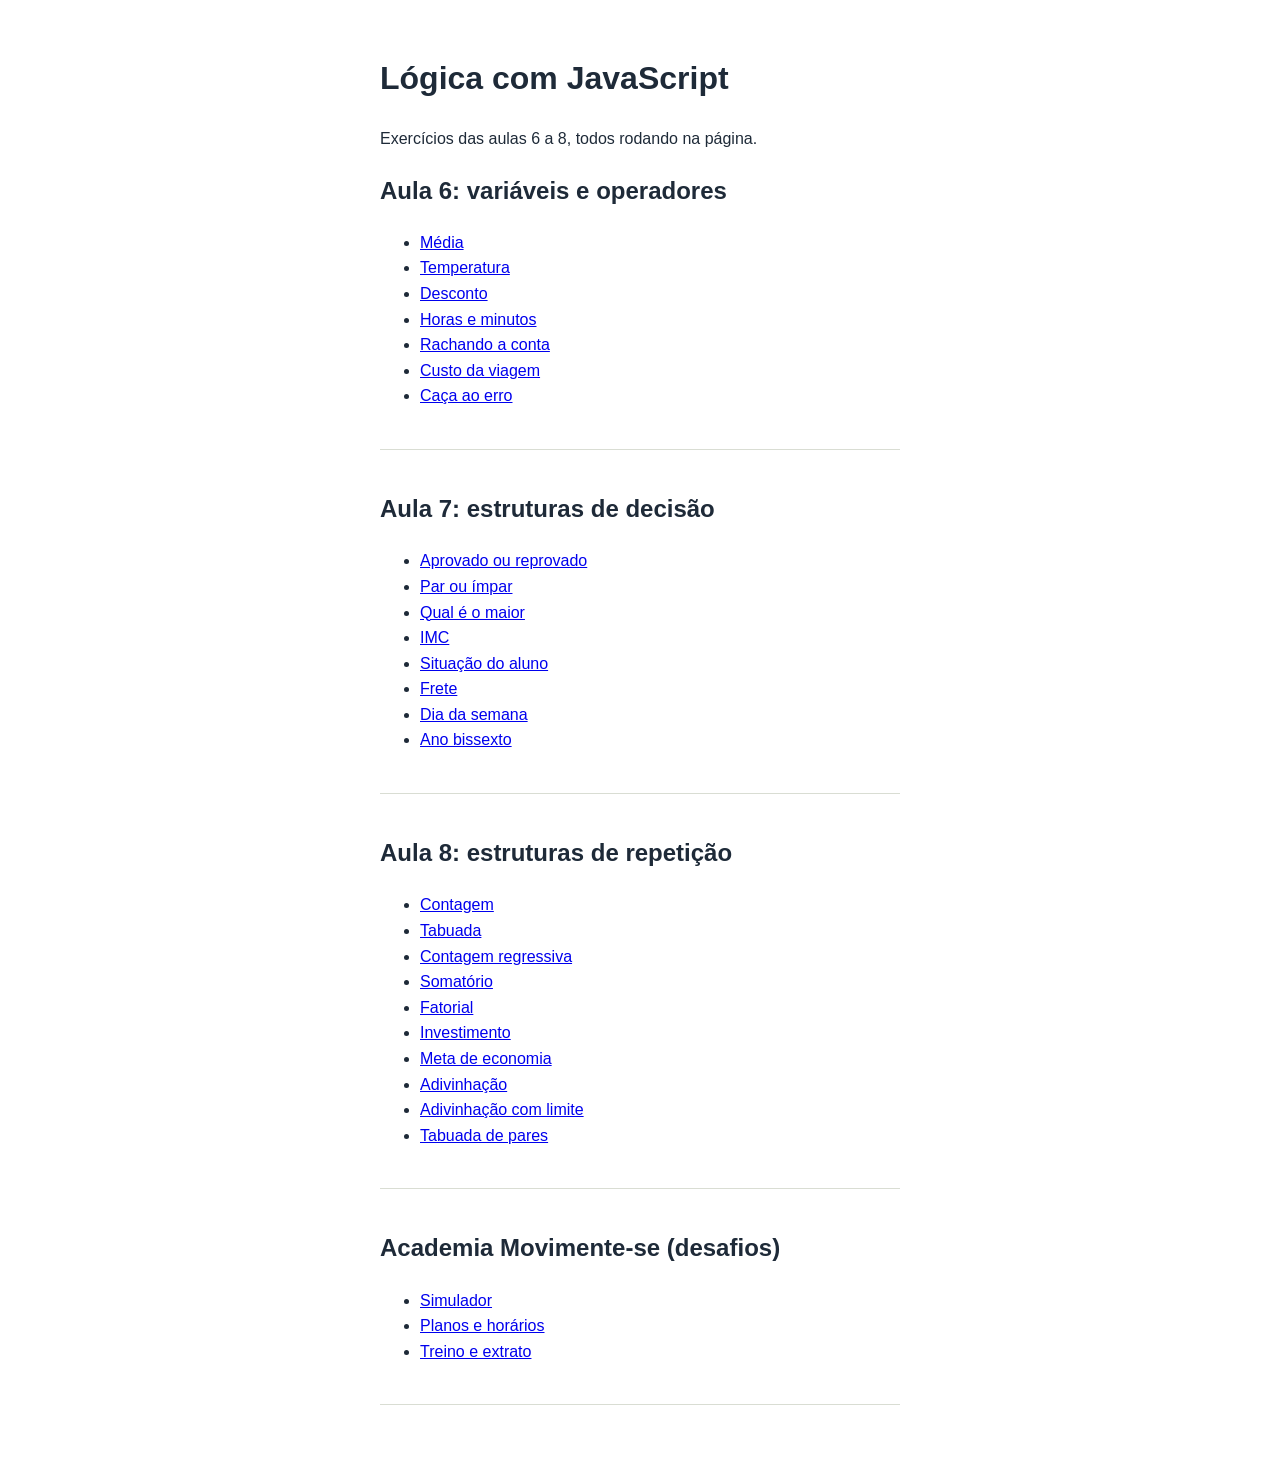
==== logica-js/index.html @ c9a39ad1 "Feat: Criando funcoes de acordo com atividades da aula 06" ====
<!DOCTYPE html>
<html lang="pt-BR">
<head>
  <meta charset="UTF-8">
  <meta name="viewport" content="width=device-width, initial-scale=1.0">
  <title>Lógica com JavaScript</title>
  <link rel="stylesheet" href="css/style.css">
</head>
<body>
  <main class="exercicio">
    <h1>Lógica com JavaScript</h1>
    <p>Exercícios das aulas 6 a 8, todos rodando na página.</p>

    <section class="bloco">
      <h2>Aula 6: variáveis e operadores</h2>
      <ul>
        <li><a href="aula06/media.html">Média</a></li>
        <li><a href="aula06/temperatura.html">Temperatura</a></li>
        <li><a href="aula06/desconto.html">Desconto</a></li>
        <li><a href="aula06/tempo.html">Horas e minutos</a></li>
        <li><a href="aula06/conta.html">Rachando a conta</a></li>
        <li><a href="aula06/viagem.html">Custo da viagem</a></li>
        <li><a href="aula06/caca-erro.html">Caça ao erro</a></li>
      </ul>
    </section>

    <section class="bloco">
      <h2>Aula 7: estruturas de decisão</h2>
      <ul>
        <li><a href="aula07/aprovado.html">Aprovado ou reprovado</a></li>
        <li><a href="aula07/par-impar.html">Par ou ímpar</a></li>
        <li><a href="aula07/maior.html">Qual é o maior</a></li>
        <li><a href="aula07/imc.html">IMC</a></li>
        <li><a href="aula07/situacao.html">Situação do aluno</a></li>
        <li><a href="aula07/frete.html">Frete</a></li>
        <li><a href="aula07/dia-semana.html">Dia da semana</a></li>
        <li><a href="aula07/bissexto.html">Ano bissexto</a></li>
      </ul>
    </section>

    <section class="bloco">
      <h2>Aula 8: estruturas de repetição</h2>
      <ul>
        <li><a href="aula08/contagem.html">Contagem</a></li>
        <li><a href="aula08/tabuada.html">Tabuada</a></li>
        <li><a href="aula08/regressiva.html">Contagem regressiva</a></li>
        <li><a href="aula08/somatorio.html">Somatório</a></li>
        <li><a href="aula08/fatorial.html">Fatorial</a></li>
        <li><a href="aula08/investimento.html">Investimento</a></li>
        <li><a href="aula08/meta.html">Meta de economia</a></li>
        <li><a href="aula08/adivinhacao.html">Adivinhação</a></li>
        <li><a href="aula08/adivinhacao-completo.html">Adivinhação com limite</a></li>
        <li><a href="aula08/tabuada-pares.html">Tabuada de pares</a></li>
      </ul>
    </section>

    <section class="bloco">
      <h2>Academia Movimente-se (desafios)</h2>
      <ul>
        <li><a href="academia/simulador.html">Simulador</a></li>
        <li><a href="academia/planos.html">Planos e horários</a></li>
        <li><a href="academia/treino.html">Treino e extrato</a></li>
      </ul>
    </section>
  </main>
</body>
</html>
---- logica-js/css/style.css ----
/* Projeto logica-js: exercícios das aulas 6 a 10.
   As variáveis e as classes de estado vêm do portfólio (aula 5). */

/* ===== 1. Variáveis ===== */
:root {
  --cor-fundo: #FFFFFF;
  --cor-texto: #1E2A38;
  --cor-destaque: #E07A2E;
  --cor-borda: #D9DDD3;
  --cor-suave: #F4F5EF;
}

/* ===== 2. Base ===== */
*,
*::before,
*::after {
  box-sizing: border-box;
}

body {
  margin: 0;
  font-family: Arial, sans-serif;
  line-height: 1.6;
  color: var(--cor-texto);
  background: var(--cor-fundo);
}

/* ===== 3. Layout ===== */
.exercicio {
  max-width: 560px;
  margin: 0 auto;
  padding: 2rem 1.25rem;
}

.bloco {
  margin-bottom: 2.5rem;
  padding-bottom: 1.5rem;
  border-bottom: 1px solid var(--cor-borda);
}

/* ===== 4. Componentes ===== */
label {
  display: block;
  margin-top: 1rem;
  font-weight: bold;
}

input,
select {
  width: 100%;
  padding: 0.6rem;
  font-size: 1rem;
  border: 1px solid var(--cor-borda);
  border-radius: 6px;
}

button {
  margin-top: 1.25rem;
  padding: 0.7rem 1.5rem;
  font-size: 1rem;
  color: var(--cor-fundo);
  background: var(--cor-destaque);
  border: none;
  border-radius: 6px;
  cursor: pointer;
}

button:hover {
  filter: brightness(0.9);
}

input:focus-visible,
select:focus-visible,
button:focus-visible {
  outline: 3px solid var(--cor-destaque);
  outline-offset: 2px;
}

/* ===== 5. Estados (o JavaScript troca estas classes) ===== */
.resultado,
.ok,
.alerta,
.erro {
  margin-top: 1.5rem;
  padding: 1rem;
  border-radius: 8px;
  border-left: 6px solid var(--cor-texto);
  background: var(--cor-suave);
  white-space: pre-line;   /* aula 8: o \n vira quebra de linha */
}

.ok     { border-color: #2E7D32; background: #E8F5E9; }
.alerta { border-color: #F9A825; background: #FFF8E1; }
.erro   { border-color: #C62828; background: #FFEBEE; }
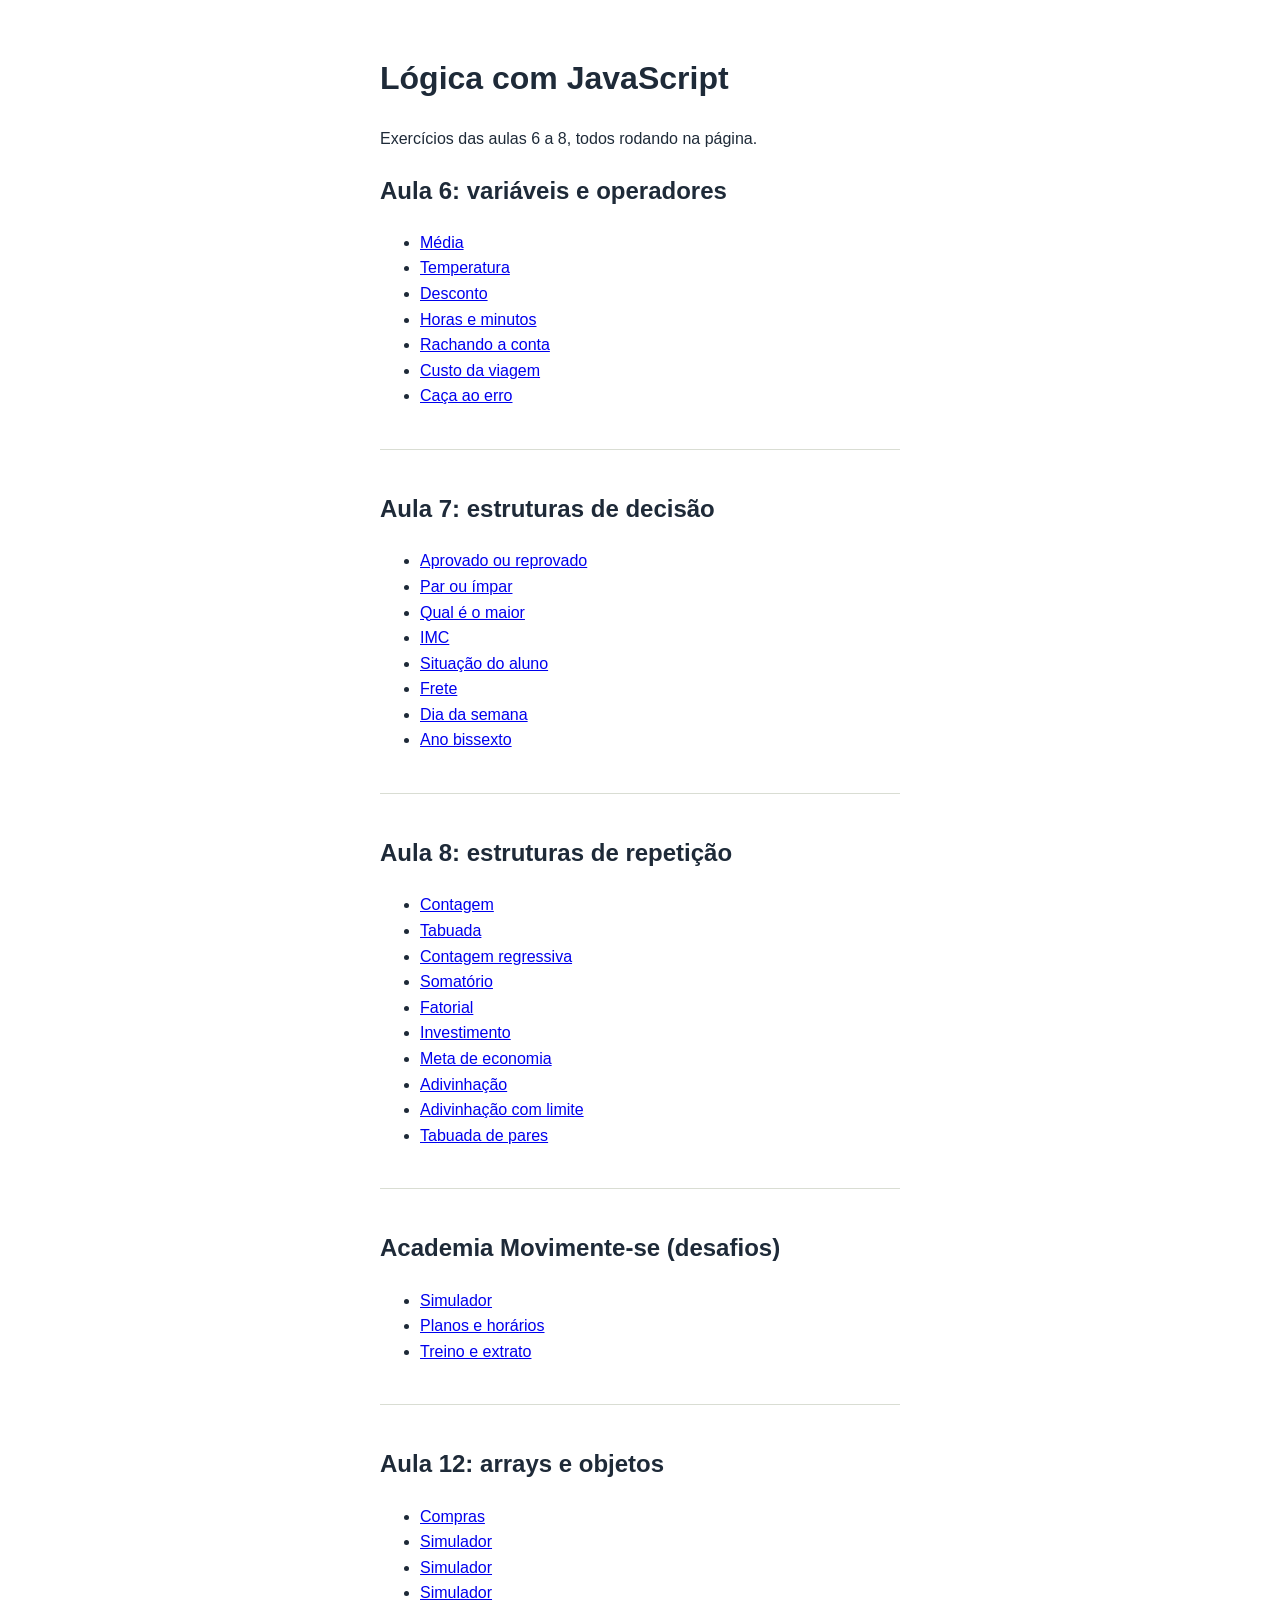
==== commit dcfb3358: "Feat: objetos e arrays" ====
--- a/logica-js/index.html
+++ b/logica-js/index.html
@@ -4,6 +4,7 @@
   <meta charset="UTF-8">
   <meta name="viewport" content="width=device-width, initial-scale=1.0">
   <title>Lógica com JavaScript</title>
+  <link rel="stylesheet" href="../css/style.css">
   <link rel="stylesheet" href="css/style.css">
 </head>
 <body>
@@ -62,6 +63,17 @@
         <li><a href="academia/treino.html">Treino e extrato</a></li>
       </ul>
     </section>
+
+    <section class="bloco">
+      <h2>Aula 12: arrays e objetos</h2>
+      <ul>
+        <li><a href="aula12/compras.html">Compras</a></li>
+        <li><a href="aula12/.html">Simulador</a></li>
+        <li><a href="aula12/.html">Simulador</a></li>
+        <li><a href="aula12/.html">Simulador</a></li>
+      </ul>
+    </section>
+
   </main>
 </body>
 </html>
--- a/logica-js/css/style.css
+++ b/logica-js/css/style.css
@@ -1,7 +1,4 @@
-/* Projeto logica-js: exercícios das aulas 6 a 10.
-   As variáveis e as classes de estado vêm do portfólio (aula 5). */
 
-/* ===== 1. Variáveis ===== */
 :root {
   --cor-fundo: #FFFFFF;
   --cor-texto: #1E2A38;
